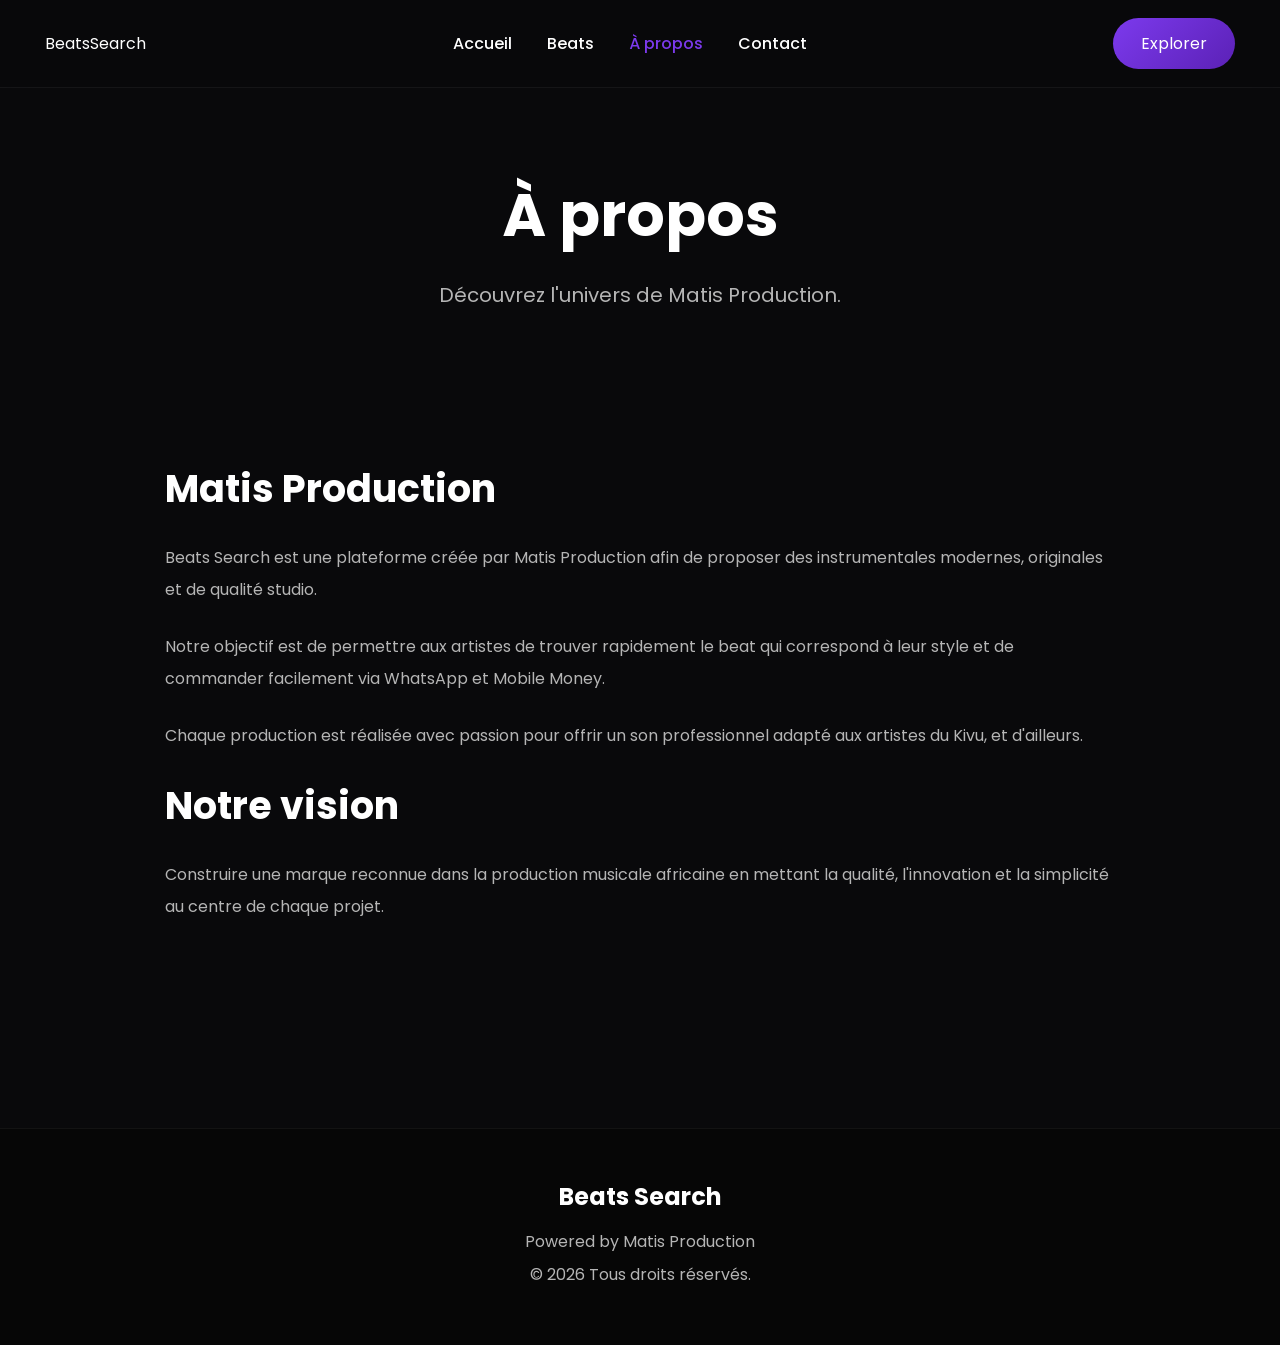
==== about.html @ 6337eb44 "Première version de Beats Search" ====
<!DOCTYPE html>
<html lang="fr">

<head>

    <meta charset="UTF-8">
    <meta name="viewport" content="width=device-width, initial-scale=1.0">

    <title>À propos | Beats Search</title>

    <link rel="stylesheet" href="assets/css/style.css">

    <link rel="preconnect" href="https://fonts.googleapis.com">

    <link rel="preconnect" href="https://fonts.gstatic.com" crossorigin>

    <link href="https://fonts.googleapis.com/css2?family=Poppins:wght@300;400;500;600;700;800&display=swap" rel="stylesheet">

</head>

<body>

<header>

<nav class="navbar">

<div class="logo">
Beats<span>Search</span>
</div>

<ul class="nav-links">

<li><a href="index.html">Accueil</a></li>

<li><a href="beats.html">Beats</a></li>

<li><a class="active" href="about.html">À propos</a></li>

<li><a href="contact.html">Contact</a></li>

</ul>

<a href="beats.html" class="btn">Explorer</a>

</nav>

</header>

<section class="page-header">

<h1>À propos</h1>

<p>Découvrez l'univers de Matis Production.</p>

</section>

<section class="about-section">

<div class="about-container">

<h2>Matis Production</h2>

<p>

Beats Search est une plateforme créée par Matis Production afin de proposer
des instrumentales modernes, originales et de qualité studio.

</p>

<p>

Notre objectif est de permettre aux artistes de trouver rapidement le beat
qui correspond à leur style et de commander facilement via WhatsApp et Mobile
Money.

</p>

<p>

Chaque production est réalisée avec passion pour offrir un son professionnel
adapté aux artistes du Kivu, et d'ailleurs.

</p>

<h2>Notre vision</h2>

<p>

Construire une marque reconnue dans la production musicale africaine en
mettant la qualité, l'innovation et la simplicité au centre de chaque projet.

</p>

</div>

</section>

<footer>

<h2>Beats Search</h2>

<p>Powered by Matis Production</p>

<p>© 2026 Tous droits réservés.</p>

</footer>

<script src="assets/js/script.js"></script>

</body>

</html>
---- assets/css/style.css ----
/*==================================
        BEATS SEARCH
     Matis Production
==================================*/

*{
    margin:0;
    padding:0;
    box-sizing:border-box;
}

html{
    scroll-behavior:smooth;
}

:root{

    --primary:#7C3AED;
    --secondary:#00E5FF;
    --dark:#09090B;
    --card:#18181B;
    --white:#ffffff;
    --gray:#b5b5b5;

}

body{

    font-family:'Poppins',sans-serif;
    background:var(--dark);
    color:var(--white);
    overflow-x:hidden;

}

/*=========================
        NAVBAR
=========================*/

header{

    position:fixed;
    width:100%;
    top:0;
    left:0;
    z-index:1000;

    backdrop-filter:blur(18px);

    background:rgba(9,9,11,.75);

    border-bottom:1px solid rgba(255,255,255,.05);

}

.navbar{

    max-width:1250px;

    margin:auto;

    padding:18px 30px;

    display:flex;

    justify-content:space-between;

    align-items:center;

}

/*=========================
          LOGO
=========================*/

/*=========================
          LOGO
=========================*/

.logo{

    display:flex;

    align-items:center;

}

.logo a{

    display:flex;

    align-items:center;

    gap:12px;

    text-decoration:none;

}

.logo img{

    width:55px;

    height:55px;

    object-fit:cover;

    border-radius:15px;

    border:2px solid rgba(255,255,255,.08);

    box-shadow:0 5px 15px rgba(0,0,0,.35);

    transition:.3s;

}

.logo img:hover{

    transform:scale(1.08);

    border-color:var(--primary);

}

.logo-main{

    color:#fff;

    font-size:30px;

    font-weight:800;

}

.logo-secondary{

    color:var(--primary);

    font-size:30px;

    font-weight:800;

}

.nav-links{

    display:flex;

    list-style:none;

    gap:35px;

}

.nav-links a{

    color:white;

    text-decoration:none;

    transition:.3s;

    font-weight:500;

}

.nav-links a:hover{

    color:var(--secondary);

}

.active{

    color:var(--primary)!important;

}

.btn{

    background:linear-gradient(135deg,#7C3AED,#5B21B6);

    color:white;

    text-decoration:none;

    padding:13px 28px;

    border-radius:50px;

    transition:.3s;

}

.btn:hover{

    transform:translateY(-4px);

    box-shadow:0 15px 35px rgba(124,58,237,.35);

}

/*=========================
          HERO
=========================*/

.hero{

    height:100vh;

    display:flex;

    justify-content:center;

    align-items:center;

    text-align:center;

    position:relative;

    background:

    linear-gradient(rgba(9,9,11,.82),rgba(9,9,11,.88)),

    url("../img/hero.jpg");

    background-size:cover;

    background-position:center;

}

.hero::after{

    content:"";

    position:absolute;

    inset:0;

    background:

    radial-gradient(circle at top right,

    rgba(124,58,237,.25),

    transparent 40%);

}

.hero-content{

    position:relative;

    z-index:2;

    max-width:900px;

    padding:20px;

}

.hero h1{

    font-size:72px;

    font-weight:800;

    line-height:1.1;

}

.hero p{

    margin:30px 0;

    font-size:22px;

    color:var(--gray);

    line-height:1.8;

}

.hero-btn{

    display:inline-block;

    padding:18px 45px;

    background:linear-gradient(135deg,#7C3AED,#5B21B6);

    color:white;

    text-decoration:none;

    border-radius:60px;

    transition:.35s;

    font-size:18px;

}

.hero-btn:hover{

    transform:translateY(-6px);

    box-shadow:0 15px 40px rgba(124,58,237,.4);

}

/*=========================
       PAGE HEADER
=========================*/

.page-header{

    padding-top:170px;

    padding-bottom:70px;

    text-align:center;

}

.page-header h1{

    font-size:60px;

    margin-bottom:20px;

}

.page-header p{

    color:var(--gray);

    font-size:20px;

}

/*=========================
      RESPONSIVE
=========================*/

@media(max-width:900px){

.nav-links{

display:none;

}

.hero h1{

font-size:45px;

}

.hero p{

font-size:18px;

}

.page-header h1{

font-size:40px;

}

}
/*==================================
        SECTION BEATS
==================================*/

.beats{

    max-width:1300px;

    margin:auto;

    padding:80px 30px;

}

.beat-container{

    display:grid;

    grid-template-columns:repeat(auto-fit,minmax(320px,1fr));

    gap:35px;

}

.beat-card{

    background:var(--card);

    border-radius:20px;

    overflow:hidden;

    transition:.35s;

    border:1px solid rgba(255,255,255,.05);

}

.beat-card:hover{

    transform:translateY(-10px);

    box-shadow:0 20px 40px rgba(124,58,237,.25);

}

.beat-card img{

    width:100%;

    height:280px;

    object-fit:cover;

    display:block;

}

.beat-info{

    padding:25px;

}

.beat-info h3{

    font-size:24px;

    margin-bottom:10px;

}

.beat-info p{

    color:var(--gray);

    margin-bottom:15px;

}

.beat-info span{

    display:block;

    color:var(--secondary);

    font-size:25px;

    font-weight:bold;

    margin-bottom:20px;

}

.beat-info audio{

    width:100%;

    margin-bottom:20px;

}

.buy-btn{

    display:block;

    width:100%;

    text-align:center;

    text-decoration:none;

    padding:15px;

    border-radius:12px;

    background:linear-gradient(135deg,#7C3AED,#5B21B6);

    color:white;

    font-weight:600;

    transition:.3s;

}

.buy-btn:hover{

    background:linear-gradient(135deg,#00E5FF,#06B6D4);

    color:black;

}

/*==================================
      PRESENTATION
==================================*/

.presentation{

    max-width:1000px;

    margin:auto;

    padding:90px 25px;

    text-align:center;

}

.presentation h2{

    font-size:42px;

    margin-bottom:25px;

}

.presentation p{

    color:var(--gray);

    line-height:2;

    font-size:18px;

}

/*==================================
         SERVICES
==================================*/

.services{

    max-width:1200px;

    margin:auto;

    padding:50px 20px 100px;

    display:grid;

    grid-template-columns:repeat(auto-fit,minmax(280px,1fr));

    gap:30px;

}

.service-card{

    background:var(--card);

    padding:35px;

    border-radius:18px;

    text-align:center;

    transition:.35s;

}

.service-card:hover{

    transform:translateY(-8px);

}

.service-card h3{

    margin-bottom:15px;

    font-size:24px;

}

.service-card p{

    color:var(--gray);

}

/*==================================
            ABOUT
==================================*/

.about-section{

    max-width:1000px;

    margin:auto;

    padding:80px 25px;

}

.about-container h2{

    font-size:38px;

    margin-bottom:25px;

}

.about-container p{

    margin-bottom:25px;

    line-height:2;

    color:var(--gray);

}

/*==================================
            CONTACT
==================================*/

.contact-section{

    max-width:1200px;

    margin:auto;

    padding:40px 20px;

    display:grid;

    grid-template-columns:repeat(auto-fit,minmax(280px,1fr));

    gap:30px;

}

.contact-card{

    background:var(--card);

    padding:35px;

    border-radius:18px;

    text-align:center;

}

.contact-card h2{

    margin-bottom:20px;

}

.contact-card a{

    color:var(--secondary);

    text-decoration:none;

}

.contact-form{

    max-width:800px;

    margin:70px auto;

    padding:20px;

}

.contact-form h2{

    text-align:center;

    margin-bottom:35px;

}

.contact-form form{

    display:flex;

    flex-direction:column;

    gap:20px;

}

.contact-form input,

.contact-form textarea{

    background:#111;

    border:1px solid rgba(255,255,255,.08);

    color:white;

    padding:16px;

    border-radius:12px;

    font-family:Poppins;

}

.contact-form textarea{

    resize:none;

    height:170px;

}

.contact-form button{

    border:none;

    padding:18px;

    border-radius:12px;

    background:linear-gradient(135deg,#7C3AED,#5B21B6);

    color:white;

    cursor:pointer;

    font-size:17px;

}

/*==================================
            FOOTER
==================================*/

footer{

    margin-top:100px;

    padding:50px 20px;

    text-align:center;

    background:#060606;

    border-top:1px solid rgba(255,255,255,.05);

}

footer h2{

    margin-bottom:15px;

}

footer p{

    color:var(--gray);

    margin:8px 0;

}
/*==========================
        HERO STATS
===========================*/

.hero-stats{

    width:100%;

    display:flex;

    justify-content:center;

    align-items:center;

    flex-direction:row;

    gap:18px;

    margin-top:50px;

}

.stat{

    width:150px;

    height:110px;

    display:flex;

    flex-direction:column;

    justify-content:center;

    align-items:center;

    background:rgba(255,255,255,.05);

    border:1px solid rgba(255,255,255,.08);

    border-radius:18px;

    transition:.3s;

}

.stat:hover{

    transform:translateY(-6px);

    border-color:var(--primary);

}

.stat h2{

    color:var(--secondary);

    font-size:34px;

    margin-bottom:8px;

}

.stat p{

    color:var(--gray);

    font-size:15px;

}
/*=========================
    ANIMATION SECTIONS
=========================*/

.hidden{

opacity:0;

transform:translateY(60px);

transition:all .8s ease;

}

.show{

opacity:1;

transform:translateY(0);

}

/*=========================
   BOUTON RETOUR EN HAUT
=========================*/

#topButton{

position:fixed;

bottom:25px;

right:25px;

width:55px;

height:55px;

border:none;

border-radius:50%;

background:linear-gradient(135deg,#7C3AED,#5B21B6);

color:white;

font-size:22px;

cursor:pointer;

opacity:0;

pointer-events:none;

transition:.35s;

box-shadow:0 10px 25px rgba(124,58,237,.35);

z-index:9999;

}

#topButton:hover{

transform:translateY(-5px);

}

.showTop{

opacity:1 !important;

pointer-events:auto !important;

}
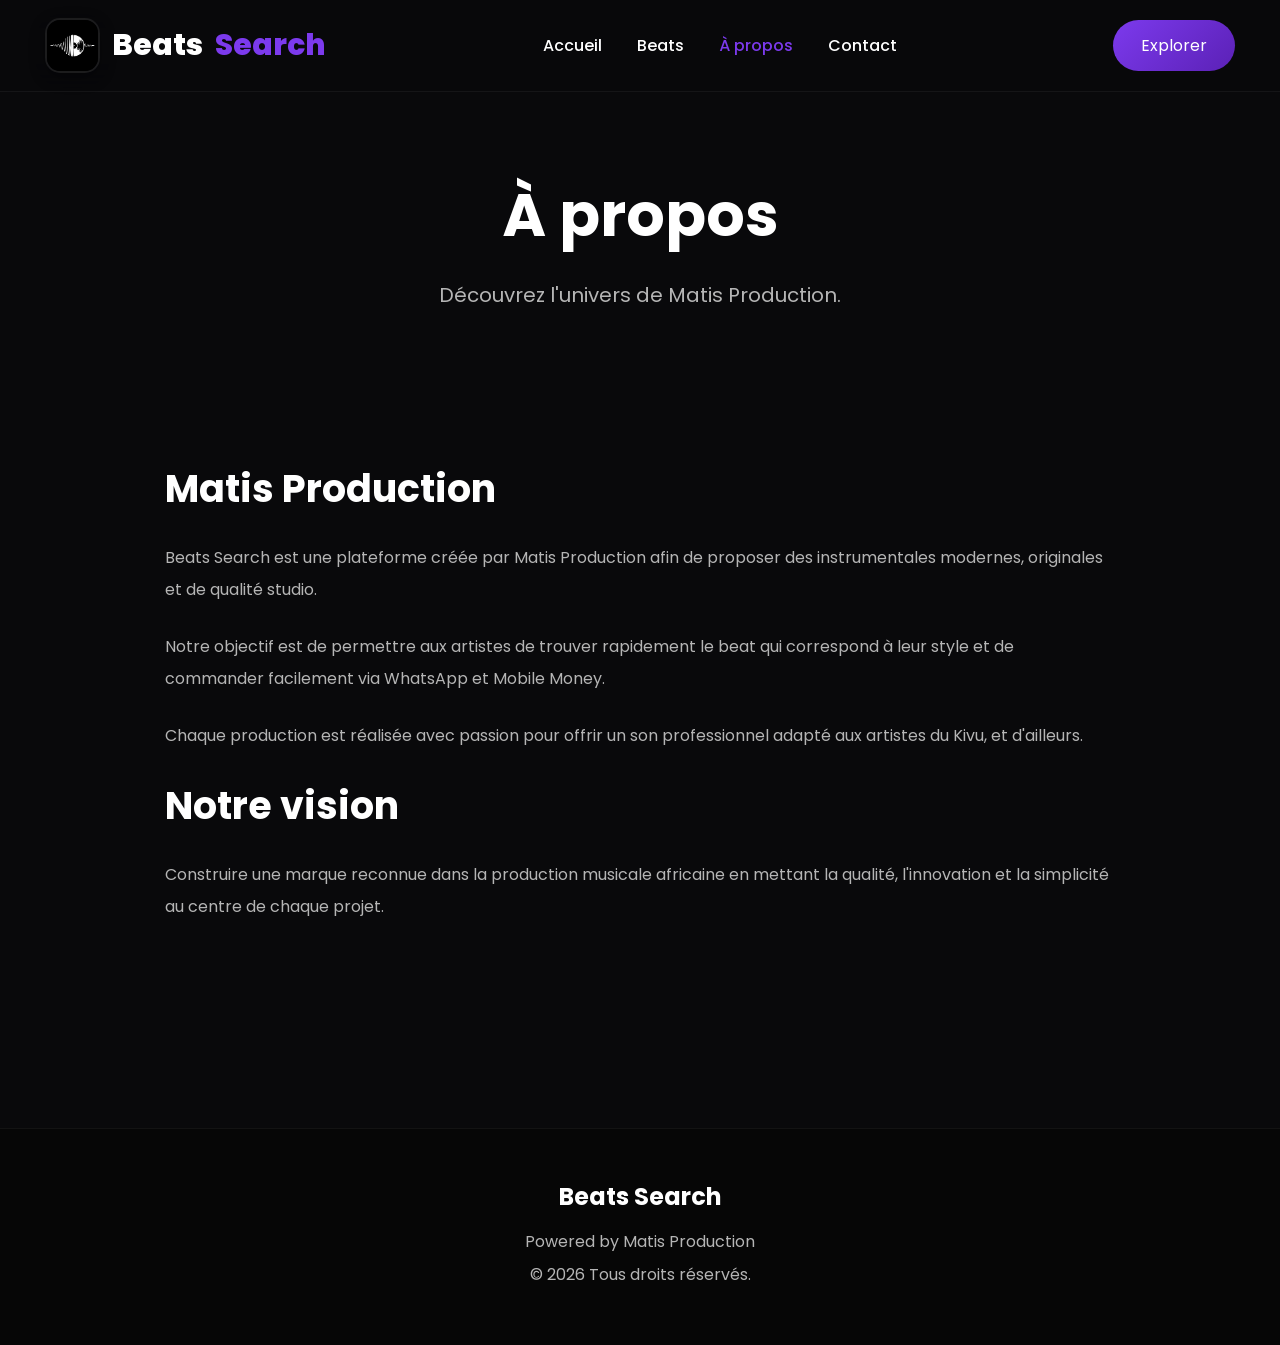
==== commit 81567d61: "Finalisation Firebase et espace producteur" ====
--- a/about.html
+++ b/about.html
@@ -7,6 +7,8 @@
     <meta name="viewport" content="width=device-width, initial-scale=1.0">
 
     <title>À propos | Beats Search</title>
+    <meta name="description" content="Découvre Matis Production, le studio derrière Beats Search : instrumentales modernes, originales et de qualité studio pour les artistes.">
+    <link rel="icon" type="image/png" href="assets/img/logo.png">
 
     <link rel="stylesheet" href="assets/css/style.css">
 
@@ -25,10 +27,22 @@
 <nav class="navbar">
 
 <div class="logo">
-Beats<span>Search</span>
+
+    <a href="index.html">
+
+        <img src="assets/img/logo.png" alt="Beats Search Logo">
+
+        <span class="logo-main">Beats</span>
+
+        <span class="logo-secondary">Search</span>
+
+    </a>
+
 </div>
 
-<ul class="nav-links">
+<button type="button" class="menu-toggle" aria-label="Ouvrir le menu" aria-expanded="false" aria-controls="mainNavLinks">☰</button>
+
+<ul class="nav-links" id="mainNavLinks">
 
 <li><a href="index.html">Accueil</a></li>
 
@@ -109,4 +123,4 @@
 
 </body>
 
-</html>+</html>
--- a/assets/css/style.css
+++ b/assets/css/style.css
@@ -207,7 +207,11 @@
 
 .hero{
 
-    height:100vh;
+    position:relative;
+
+    overflow:hidden;
+
+    min-height:100vh;
 
     display:flex;
 
@@ -217,17 +221,17 @@
 
     text-align:center;
 
-    position:relative;
+    padding:120px 20px;
 
     background:
-
-    linear-gradient(rgba(9,9,11,.82),rgba(9,9,11,.88)),
-
+    linear-gradient(rgba(9,9,11,.82),rgba(9,9,11,.92)),
     url("../img/hero.jpg");
 
     background-size:cover;
 
     background-position:center;
+
+    background-repeat:no-repeat;
 
 }
 
@@ -846,27 +850,6 @@
     font-size:15px;
 
 }
-/*=========================
-    ANIMATION SECTIONS
-=========================*/
-
-.hidden{
-
-opacity:0;
-
-transform:translateY(60px);
-
-transition:all .8s ease;
-
-}
-
-.show{
-
-opacity:1;
-
-transform:translateY(0);
-
-}
 
 /*=========================
    BOUTON RETOUR EN HAUT
@@ -920,4 +903,2536 @@
 
 pointer-events:auto !important;
 
-}+}
+/* ==========================================
+   RESPONSIVE MOBILE - INDEX UNIQUEMENT
+========================================== */
+
+@media screen and (max-width:768px){
+
+/* HERO */
+
+.hero{
+
+    min-height:100vh;
+
+    padding:120px 20px 80px;
+
+    background:
+    linear-gradient(rgba(9,9,11,.80),rgba(9,9,11,.92)),
+    url("../img/hero-mobile.jpg");
+
+    background-size:cover;
+    background-position:center;
+    background-repeat:no-repeat;
+
+}
+
+.hero-content{
+
+    width:100%;
+    max-width:100%;
+
+}
+
+.hero h1{
+
+    font-size:42px;
+    line-height:1.2;
+
+}
+
+.hero p{
+
+    font-size:17px;
+    margin:25px 0;
+
+}
+
+.hero-btn{
+
+    width:100%;
+    max-width:320px;
+    margin:auto;
+    display:block;
+
+}
+
+/* HERO STATS */
+
+.hero-stats{
+
+    position:relative;
+
+    width:220px;
+
+    height:120px;
+
+    margin:40px auto;
+
+    overflow:hidden;
+
+}
+.hero-stats .stat{
+
+    position:absolute;
+
+    top:0;
+    left:0;
+
+    width:100%;
+    height:100%;
+
+    display:none;
+
+    flex-direction:column;
+    justify-content:center;
+    align-items:center;
+
+    text-align:center;
+
+}
+
+.hero-stats .stat.active{
+
+    display:flex;
+
+}
+
+.hero-stats h2{
+
+    font-size:30px;
+
+}
+
+.hero-stats p{
+
+    font-size:15px;
+
+}
+
+
+/* SECTIONS */
+
+.presentation,
+.about-section{
+
+    padding:70px 20px;
+
+}
+
+.presentation h2,
+.about-section h2{
+
+    font-size:36px;
+
+}
+
+.presentation p,
+.about-section p{
+
+    font-size:17px;
+    line-height:1.8;
+
+}
+
+/* BEATS */
+
+.beats{
+
+    padding:70px 15px;
+
+}
+
+.beat-container{
+
+    display:grid;
+
+    grid-template-columns:1fr;
+
+    gap:25px;
+
+}
+
+.beat-card{
+
+    width:100%;
+
+    border-radius:18px;
+
+}
+
+.beat-card img{
+
+    width:100%;
+
+    height:220px;
+
+    object-fit:cover;
+
+}
+
+.beat-info{
+
+    padding:20px;
+
+}
+
+.buy-btn{
+
+    width:100%;
+
+}
+
+/* SERVICES */
+
+.services{
+
+    grid-template-columns:1fr;
+
+}
+
+.service-card{
+
+    width:100%;
+
+}
+
+/* CONTACT */
+
+.contact-section{
+
+    grid-template-columns:1fr;
+
+}
+
+.contact-form{
+
+    padding:20px;
+
+}
+
+/* FOOTER */
+
+footer{
+
+    padding:40px 20px;
+
+}
+
+}
+.beat-card{
+
+    opacity:1 !important;
+
+    visibility:visible !important;
+
+}
+
+/* Le fix anti-bug ci-dessus empêche les cartes de rester invisibles
+   à cause d'une animation ratée, sans bloquer l'effet de survol
+   (transform) sur desktop comme le faisait l'ancienne règle. */
+/* ==========================================
+   PRODUCTION SUR MESURE
+========================================== */
+
+.custom-production {
+
+    grid-column: 1 / -1;
+
+    width: 100%;
+
+    margin-top: 15px;
+
+    padding: 55px 30px;
+
+    border-radius: 24px;
+
+    text-align: center;
+
+    background:
+        radial-gradient(
+            circle at top right,
+            rgba(124,58,237,.20),
+            transparent 45%
+        ),
+        var(--card);
+
+    border: 1px solid rgba(255,255,255,.08);
+
+    box-shadow: 0 15px 40px rgba(0,0,0,.25);
+
+    animation: customFloat 4s ease-in-out infinite;
+
+}
+
+.custom-production-content {
+
+    width: 100%;
+
+    max-width: 700px;
+
+    margin: auto;
+
+}
+
+.custom-badge {
+
+    display: inline-block;
+
+    margin-bottom: 18px;
+
+    padding: 7px 14px;
+
+    border-radius: 30px;
+
+    background: rgba(124,58,237,.15);
+
+    color: var(--secondary);
+
+    font-size: 13px;
+
+    font-weight: 600;
+
+    letter-spacing: .5px;
+
+}
+
+.custom-production h2 {
+
+    font-size: 34px;
+
+    line-height: 1.3;
+
+    margin-bottom: 15px;
+
+}
+
+.custom-production p {
+
+    max-width: 600px;
+
+    margin: 0 auto 25px;
+
+    color: var(--gray);
+
+    line-height: 1.8;
+
+    font-size: 16px;
+
+}
+
+.custom-production-btn {
+
+    display: inline-block;
+
+    padding: 14px 28px;
+
+    border-radius: 50px;
+
+    background: linear-gradient(
+        135deg,
+        #7C3AED,
+        #5B21B6
+    );
+
+    color: white;
+
+    text-decoration: none;
+
+    font-weight: 600;
+
+    transition: .3s;
+
+}
+
+.custom-production-btn:hover {
+
+    transform: translateY(-4px);
+
+    box-shadow:
+        0 12px 30px rgba(124,58,237,.35);
+
+}
+
+@keyframes customFloat {
+
+    0%,
+    100% {
+
+        transform: translateY(0);
+
+    }
+
+    50% {
+
+        transform: translateY(-6px);
+
+    }
+
+}
+/* ==========================================
+   PAGE PRODUCTION SUR MESURE
+========================================== */
+
+.production-page {
+
+    min-height:100vh;
+
+    padding:150px 20px 100px;
+
+    display:flex;
+
+    justify-content:center;
+
+    align-items:center;
+
+}
+
+.production-container {
+
+    width:100%;
+
+    max-width:800px;
+
+    margin:auto;
+
+    padding:45px;
+
+    background:var(--card);
+
+    border:1px solid rgba(255,255,255,.08);
+
+    border-radius:24px;
+
+    box-shadow:
+        0 20px 60px rgba(0,0,0,.3);
+
+}
+
+.production-container > h1 {
+
+    font-size:48px;
+
+    line-height:1.2;
+
+    margin:20px 0;
+
+}
+
+.production-intro {
+
+    color:var(--gray);
+
+    line-height:1.8;
+
+    margin-bottom:40px;
+
+}
+
+.form-group {
+
+    margin-bottom:22px;
+
+}
+
+.form-group label {
+
+    display:block;
+
+    margin-bottom:8px;
+
+    font-weight:600;
+
+}
+
+.form-group input,
+.form-group textarea {
+
+    width:100%;
+
+    padding:16px;
+
+    border-radius:12px;
+
+    border:1px solid rgba(255,255,255,.1);
+
+    background:#111;
+
+    color:white;
+
+    font-family:'Poppins',sans-serif;
+
+    font-size:15px;
+
+    outline:none;
+
+}
+
+.form-group input:focus,
+.form-group textarea:focus {
+
+    border-color:var(--primary);
+
+}
+
+.form-group textarea {
+
+    min-height:180px;
+
+    resize:vertical;
+
+}
+
+.production-submit {
+
+    width:100%;
+
+    padding:17px;
+
+    border:none;
+
+    border-radius:14px;
+
+    background:
+        linear-gradient(
+            135deg,
+            #7C3AED,
+            #5B21B6
+        );
+
+    color:white;
+
+    font-family:'Poppins',sans-serif;
+
+    font-size:16px;
+
+    font-weight:600;
+
+    cursor:pointer;
+
+    transition:.3s;
+
+}
+
+.production-submit:hover {
+
+    transform:translateY(-3px);
+
+    box-shadow:
+        0 15px 35px rgba(124,58,237,.35);
+
+}
+
+
+/* ==========================================
+   PRODUCTION MOBILE
+========================================== */
+
+@media screen and (max-width:768px) {
+
+    .production-page {
+
+        padding:
+            120px 15px
+            60px;
+
+    }
+
+    .production-container {
+
+        padding:28px 20px;
+
+        border-radius:20px;
+
+    }
+
+    .production-container > h1 {
+
+        font-size:34px;
+
+    }
+
+    .production-intro {
+
+        font-size:15px;
+
+        line-height:1.7;
+
+    }
+
+    .form-group input,
+    .form-group textarea {
+
+        font-size:16px;
+
+    }
+
+}
+/* =========================================================
+   RESPONSIVE GLOBAL - BEATS SEARCH
+   Mobile / Tablette / PC
+   À AJOUTER À LA FIN DU CSS
+========================================================= */
+
+/* ---------- BASE ANTI-DÉBORDEMENT ---------- */
+
+html,
+body {
+    width: 100%;
+    max-width: 100%;
+    overflow-x: hidden;
+}
+
+*,
+*::before,
+*::after {
+    box-sizing: border-box;
+}
+
+img,
+video {
+    max-width: 100%;
+    height: auto;
+}
+
+
+/* ---------- NAVBAR ---------- */
+
+.navbar {
+    width: 100%;
+    max-width: 1250px;
+    margin: auto;
+}
+
+.nav-links {
+    flex-wrap: wrap;
+}
+
+
+/* ---------- PAGE HEADER ---------- */
+
+.page-header {
+    width: 100%;
+    max-width: 100%;
+    padding-left: 20px;
+    padding-right: 20px;
+    text-align: center;
+}
+
+.page-header h1,
+.page-header p {
+    max-width: 100%;
+    overflow-wrap: break-word;
+}
+
+
+/* =========================================================
+   BEATS - STRUCTURE RESPONSIVE
+========================================================= */
+
+.beats {
+    width: 100%;
+    max-width: 1400px;
+    margin: 0 auto;
+    padding: 80px 25px;
+}
+
+.beat-container {
+    width: 100%;
+    max-width: 100%;
+    display: grid;
+
+    /* PC */
+    grid-template-columns: repeat(3, minmax(0, 1fr));
+
+    gap: 30px;
+    align-items: stretch;
+}
+
+.beat-card {
+    width: 100%;
+    min-width: 0;
+    max-width: 100%;
+    overflow: hidden;
+
+    display: flex;
+    flex-direction: column;
+}
+
+.beat-card img {
+    display: block;
+
+    width: 100%;
+    max-width: 100%;
+
+    height: 280px;
+
+    object-fit: cover;
+}
+
+.beat-info {
+    width: 100%;
+    min-width: 0;
+    display: flex;
+    flex-direction: column;
+}
+
+.beat-info h3,
+.beat-info p,
+.beat-info span {
+    max-width: 100%;
+    overflow-wrap: anywhere;
+}
+
+.beat-info audio {
+    display: block;
+
+    width: 100%;
+    max-width: 100%;
+
+    min-width: 0;
+}
+
+.buy-btn {
+    width: 100%;
+    max-width: 100%;
+
+    min-height: 50px;
+
+    display: flex;
+    align-items: center;
+    justify-content: center;
+
+    white-space: normal;
+}
+
+
+/* =========================================================
+   PRODUCTION SUR MESURE
+========================================================= */
+
+.custom-production {
+    grid-column: 1 / -1;
+
+    width: 100%;
+    max-width: 100%;
+    min-width: 0;
+
+    overflow: hidden;
+}
+
+.custom-production-content {
+    width: 100%;
+    max-width: 700px;
+    margin: auto;
+}
+
+.custom-production h2,
+.custom-production p {
+    max-width: 100%;
+    overflow-wrap: break-word;
+}
+
+
+/* =========================================================
+   TABLETTE
+   769px → 1100px
+========================================================= */
+
+@media screen and (max-width: 1100px) {
+
+    .navbar {
+        padding-left: 20px;
+        padding-right: 20px;
+    }
+
+    .nav-links {
+        gap: 20px;
+    }
+
+    .beats {
+        padding-left: 20px;
+        padding-right: 20px;
+    }
+
+    .beat-container {
+        grid-template-columns: repeat(2, minmax(0, 1fr));
+        gap: 25px;
+    }
+
+    .beat-card img {
+        height: 250px;
+    }
+
+}
+
+
+/* =========================================================
+   PETITE TABLETTE / GRAND MOBILE
+   769px → 900px
+========================================================= */
+
+@media screen and (max-width: 900px) {
+
+    .navbar {
+        flex-wrap: wrap;
+        gap: 15px;
+    }
+
+    .nav-links {
+        gap: 15px;
+    }
+
+}
+
+
+/* =========================================================
+   MOBILE
+   0 → 768px
+========================================================= */
+
+@media screen and (max-width: 768px) {
+
+    /* ---------- GLOBAL ---------- */
+
+    body {
+        width: 100%;
+        min-width: 0;
+    }
+
+
+    /* ---------- NAVBAR ---------- */
+
+    header {
+        width: 100%;
+    }
+
+    .navbar {
+        width: 100%;
+
+        padding:
+            12px
+            15px;
+
+        display: flex;
+        flex-direction: column;
+        align-items: center;
+
+        gap: 12px;
+    }
+
+    .logo {
+        max-width: 100%;
+    }
+
+    .logo a {
+        max-width: 100%;
+    }
+
+    .logo-main,
+    .logo-secondary {
+        font-size: 24px;
+    }
+
+    .logo img {
+        width: 45px;
+        height: 45px;
+    }
+
+    .nav-links {
+        width: 100%;
+
+        display: flex;
+        justify-content: center;
+        align-items: center;
+
+        gap: 14px;
+
+        flex-wrap: wrap;
+
+        list-style: none;
+    }
+
+    .nav-links a {
+        font-size: 13px;
+    }
+
+    .navbar > .btn {
+        display: none;
+    }
+
+
+    /* ---------- PAGE HEADER ---------- */
+
+    .page-header {
+        width: 100%;
+
+        padding:
+            130px
+            15px
+            50px;
+    }
+
+    .page-header h1 {
+        font-size: clamp(32px, 9vw, 46px);
+        line-height: 1.15;
+    }
+
+    .page-header p {
+        font-size: 15px;
+        line-height: 1.7;
+    }
+
+
+    /* ---------- BEATS ---------- */
+
+    .beats {
+        width: 100%;
+
+        padding:
+            50px
+            12px
+            70px;
+    }
+
+    .beat-container {
+
+        width: 100%;
+
+        display: grid;
+
+        grid-template-columns: minmax(0, 1fr);
+
+        gap: 22px;
+    }
+
+    .beat-card {
+
+        width: 100%;
+        min-width: 0;
+        max-width: 100%;
+
+        border-radius: 18px;
+    }
+
+    .beat-card img {
+
+        width: 100%;
+        max-width: 100%;
+
+        height: auto;
+
+        aspect-ratio: 16 / 10;
+
+        object-fit: cover;
+    }
+
+    .beat-info {
+
+        width: 100%;
+        min-width: 0;
+
+        padding: 18px;
+    }
+
+    .beat-info h3 {
+
+        font-size: 21px;
+
+        line-height: 1.3;
+
+        margin-bottom: 8px;
+    }
+
+    .beat-info p {
+
+        font-size: 14px;
+
+        line-height: 1.6;
+
+        margin-bottom: 12px;
+    }
+
+    .beat-info span {
+
+        font-size: 22px;
+
+        margin-bottom: 16px;
+    }
+
+    .beat-info audio {
+
+        width: 100%;
+
+        max-width: 100%;
+
+        margin-bottom: 16px;
+    }
+
+    .buy-btn {
+
+        width: 100%;
+
+        padding:
+            14px
+            12px;
+
+        min-height: 50px;
+    }
+
+
+    /* ---------- PRODUCTION ---------- */
+
+    .custom-production {
+
+        grid-column: 1;
+
+        width: 100%;
+
+        margin-top: 5px;
+
+        padding:
+            35px
+            18px;
+
+        border-radius: 20px;
+    }
+
+    .custom-production-content {
+
+        width: 100%;
+        max-width: 100%;
+    }
+
+    .custom-production h2 {
+
+        font-size: 26px;
+
+        line-height: 1.3;
+    }
+
+    .custom-production p {
+
+        font-size: 15px;
+
+        line-height: 1.7;
+    }
+
+    .custom-production-btn {
+
+        width: 100%;
+
+        max-width: 320px;
+
+        padding:
+            14px
+            18px;
+    }
+
+
+    /* ---------- PRESENTATION ---------- */
+
+    .presentation {
+
+        width: 100%;
+
+        padding:
+            60px
+            18px;
+    }
+
+    .presentation h2 {
+
+        font-size: 30px;
+
+        line-height: 1.3;
+    }
+
+    .presentation p {
+
+        font-size: 15px;
+
+        line-height: 1.8;
+    }
+
+
+    /* ---------- SERVICES ---------- */
+
+    .services {
+
+        width: 100%;
+
+        padding:
+            40px
+            15px
+            70px;
+
+        grid-template-columns:
+            minmax(0, 1fr);
+    }
+
+    .service-card {
+
+        width: 100%;
+
+        min-width: 0;
+    }
+
+
+    /* ---------- ABOUT ---------- */
+
+    .about-section {
+
+        width: 100%;
+
+        padding:
+            60px
+            18px;
+    }
+
+    .about-container h2 {
+
+        font-size: 30px;
+    }
+
+
+    /* ---------- CONTACT ---------- */
+
+    .contact-section {
+
+        width: 100%;
+
+        padding:
+            40px
+            15px;
+
+        grid-template-columns:
+            minmax(0, 1fr);
+    }
+
+    .contact-card {
+
+        width: 100%;
+        min-width: 0;
+    }
+
+    .contact-form {
+
+        width: 100%;
+
+        padding:
+            20px
+            15px;
+    }
+
+    .contact-form input,
+    .contact-form textarea {
+
+        width: 100%;
+        max-width: 100%;
+    }
+
+
+    /* ---------- FOOTER ---------- */
+
+    footer {
+
+        width: 100%;
+
+        padding:
+            40px
+            15px;
+    }
+
+}
+
+
+/* =========================================================
+   TRÈS PETITS ÉCRANS
+   320px → 480px
+========================================================= */
+
+@media screen and (max-width: 480px) {
+
+    .navbar {
+        padding-left: 10px;
+        padding-right: 10px;
+    }
+
+    .nav-links {
+        gap: 10px;
+    }
+
+    .nav-links a {
+        font-size: 12px;
+    }
+
+    .page-header {
+        padding-left: 12px;
+        padding-right: 12px;
+    }
+
+    .beats {
+        padding-left: 10px;
+        padding-right: 10px;
+    }
+
+    .beat-container {
+        gap: 18px;
+    }
+
+    .beat-info {
+        padding: 16px;
+    }
+
+    .beat-info h3 {
+        font-size: 19px;
+    }
+
+    .beat-info p {
+        font-size: 13px;
+    }
+
+    .beat-info span {
+        font-size: 21px;
+    }
+
+    .custom-production {
+        padding:
+            30px
+            15px;
+    }
+
+    .custom-production h2 {
+        font-size: 24px;
+    }
+
+}
+
+
+/* =========================================================
+   ÉCRANS EXTRÊMEMENT PETITS
+   ~320px
+========================================================= */
+
+@media screen and (max-width: 340px) {
+
+    .logo-main,
+    .logo-secondary {
+        font-size: 21px;
+    }
+
+    .nav-links {
+        gap: 8px;
+    }
+
+    .nav-links a {
+        font-size: 11px;
+    }
+
+    .beats {
+        padding-left: 8px;
+        padding-right: 8px;
+    }
+
+    .beat-info {
+        padding: 14px;
+    }
+
+    .custom-production {
+        padding-left: 12px;
+        padding-right: 12px;
+    }
+
+}
+
+
+/* =========================================================
+   SÉCURITÉ CONTRE LES ÉLÉMENTS TROP LARGES
+========================================================= */
+
+.beats *,
+.page-header *,
+.custom-production *,
+.services *,
+.contact-section *,
+.about-section * {
+    max-width: 100%;
+}
+
+audio {
+    max-width: 100%;
+}
+
+input,
+textarea,
+button,
+select {
+    max-width: 100%;
+}
+
+/* =========================================================
+   ACCESSIBILITÉ — texte réservé aux lecteurs d'écran
+========================================================= */
+
+.sr-only {
+    position: absolute;
+    width: 1px;
+    height: 1px;
+    padding: 0;
+    margin: -1px;
+    overflow: hidden;
+    clip: rect(0, 0, 0, 0);
+    white-space: nowrap;
+    border: 0;
+}
+
+:focus-visible {
+    outline: 2px solid var(--secondary);
+    outline-offset: 3px;
+}
+
+
+/* =========================================================
+   MENU HAMBURGER (mobile)
+========================================================= */
+
+.menu-toggle {
+    display: none;
+    background: rgba(255,255,255,.06);
+    border: 1px solid rgba(255,255,255,.1);
+    color: white;
+    font-size: 22px;
+    line-height: 1;
+    width: 44px;
+    height: 44px;
+    border-radius: 12px;
+    cursor: pointer;
+    align-items: center;
+    justify-content: center;
+}
+
+.menu-toggle:hover {
+    border-color: var(--primary);
+}
+
+@media screen and (max-width: 900px) {
+
+    .navbar {
+        flex-wrap: wrap;
+    }
+
+    .menu-toggle {
+        display: flex;
+        order: 2;
+    }
+
+    .navbar > .btn {
+        order: 3;
+        display: none;
+    }
+
+    .nav-links {
+        order: 4;
+        width: 100%;
+        max-height: 0;
+        overflow: hidden;
+        flex-direction: column;
+        align-items: center;
+        gap: 14px;
+        margin: 0;
+        transition: max-height .3s ease, padding .3s ease;
+        padding: 0;
+    }
+
+    .navbar.nav-open .nav-links {
+        max-height: 400px;
+        padding: 16px 0 6px;
+    }
+
+    .navbar.nav-open > .btn {
+        display: inline-block;
+        order: 5;
+        width: 100%;
+        max-width: 280px;
+        text-align: center;
+        margin-bottom: 10px;
+    }
+
+    .nav-links a {
+        font-size: 16px;
+        padding: 6px 0;
+    }
+}
+
+
+/* =========================================================
+   BADGES SUR LES CARTES BEATS
+========================================================= */
+
+.beat-card-media {
+    position: relative;
+    overflow: hidden;
+}
+
+.beat-badges {
+    display: flex;
+    flex-wrap: wrap;
+    gap: 8px;
+    margin-bottom: 12px;
+}
+
+.badge {
+    display: inline-block;
+    padding: 5px 12px;
+    border-radius: 30px;
+    font-size: 12px;
+    font-weight: 600;
+    letter-spacing: .3px;
+}
+
+.badge-genre {
+    background: rgba(124,58,237,.18);
+    color: #c9a9ff;
+    border: 1px solid rgba(124,58,237,.35);
+}
+
+.badge-price {
+    background: rgba(0,229,255,.12);
+    color: var(--secondary);
+    border: 1px solid rgba(0,229,255,.3);
+}
+
+/* Un beat en cours de lecture est mis en valeur */
+.beat-card.is-playing {
+    border-color: var(--secondary);
+    box-shadow: 0 0 0 1px rgba(0,229,255,.4), 0 20px 40px rgba(0,229,255,.15);
+}
+
+
+/* =========================================================
+   LECTEUR AUDIO PERSONNALISÉ
+   (progressive enhancement : si le JS ne se charge pas,
+   le <audio controls> natif reste visible et fonctionnel)
+========================================================= */
+
+audio.audio-native-hidden {
+    position: absolute;
+    width: 1px;
+    height: 1px;
+    padding: 0;
+    margin: -1px;
+    overflow: hidden;
+    clip: rect(0, 0, 0, 0);
+    white-space: nowrap;
+    border: 0;
+}
+
+.custom-player {
+    display: flex;
+    align-items: center;
+    gap: 12px;
+    margin-bottom: 18px;
+    padding: 10px 12px;
+    background: rgba(255,255,255,.04);
+    border: 1px solid rgba(255,255,255,.08);
+    border-radius: 14px;
+}
+
+.player-btn {
+    flex: none;
+    width: 42px;
+    height: 42px;
+    border-radius: 50%;
+    border: none;
+    background: linear-gradient(135deg,#7C3AED,#5B21B6);
+    color: white;
+    font-size: 15px;
+    cursor: pointer;
+    display: flex;
+    align-items: center;
+    justify-content: center;
+    transition: transform .2s;
+}
+
+.player-btn:hover {
+    transform: scale(1.07);
+}
+
+.player-track {
+    flex: 1;
+    min-width: 0;
+}
+
+.player-progress {
+    -webkit-appearance: none;
+    appearance: none;
+    width: 100%;
+    height: 5px;
+    border-radius: 3px;
+    background: rgba(255,255,255,.15);
+    cursor: pointer;
+    outline: none;
+}
+
+.player-progress::-webkit-slider-thumb {
+    -webkit-appearance: none;
+    appearance: none;
+    width: 14px;
+    height: 14px;
+    border-radius: 50%;
+    background: var(--secondary);
+    cursor: pointer;
+    margin-top: -4.5px;
+}
+
+.player-progress::-moz-range-thumb {
+    width: 14px;
+    height: 14px;
+    border: none;
+    border-radius: 50%;
+    background: var(--secondary);
+    cursor: pointer;
+}
+
+.player-progress::-webkit-slider-runnable-track {
+    height: 5px;
+    border-radius: 3px;
+    background: rgba(255,255,255,.15);
+}
+
+.player-time {
+    display: flex;
+    justify-content: space-between;
+    font-size: 11px;
+    color: var(--gray);
+    margin-top: 5px;
+}
+
+/* Bouton play flottant centré sur l'image de la carte */
+.card-play-overlay {
+    position: absolute;
+    top: 50%;
+    left: 50%;
+    transform: translate(-50%, -50%);
+    width: 56px;
+    height: 56px;
+    border-radius: 50%;
+    border: none;
+    background: rgba(9,9,11,.55);
+    backdrop-filter: blur(6px);
+    color: white;
+    font-size: 18px;
+    cursor: pointer;
+    display: flex;
+    align-items: center;
+    justify-content: center;
+    opacity: 0;
+    transition: opacity .25s, transform .25s;
+}
+
+.beat-card:hover .card-play-overlay,
+.beat-card:focus-within .card-play-overlay,
+.beat-card.is-playing .card-play-overlay {
+    opacity: 1;
+}
+
+.card-play-overlay:hover {
+    transform: translate(-50%, -50%) scale(1.08);
+}
+
+/* Sur tactile (pas de hover), on garde le bouton toujours visible mais discret */
+@media (hover: none) {
+    .card-play-overlay {
+        opacity: .85;
+    }
+}
+
+
+/* =========================================================
+   RECHERCHE & FILTRES (page Beats)
+========================================================= */
+
+.beats-toolbar {
+    max-width: 1300px;
+    margin: 0 auto;
+    padding: 0 30px;
+}
+
+.toolbar-container {
+    background:
+        radial-gradient(circle at top left, rgba(124,58,237,.10), transparent 55%),
+        var(--card);
+    border: 1px solid rgba(255,255,255,.06);
+    border-radius: 20px;
+    padding: 26px 28px;
+    display: flex;
+    flex-wrap: wrap;
+    align-items: center;
+    gap: 18px;
+}
+
+.toolbar-heading {
+    flex: 1 1 100%;
+}
+
+.toolbar-heading h2 {
+    font-size: 22px;
+    font-weight: 700;
+    margin-bottom: 4px;
+}
+
+.toolbar-heading p {
+    color: var(--gray);
+    font-size: 14px;
+}
+
+.search-box {
+    flex: 1 1 280px;
+    position: relative;
+    display: flex;
+    align-items: center;
+}
+
+.search-icon {
+    position: absolute;
+    left: 16px;
+    color: var(--gray);
+    pointer-events: none;
+    transition: color .25s;
+}
+
+.search-box:focus-within .search-icon {
+    color: var(--secondary);
+}
+
+.search-box input[type="search"] {
+    width: 100%;
+    padding: 15px 42px 15px 44px;
+    border-radius: 14px;
+    border: 1px solid rgba(255,255,255,.1);
+    background: #111;
+    color: white;
+    font-family: 'Poppins', sans-serif;
+    font-size: 15px;
+    outline: none;
+    transition: border-color .25s, box-shadow .25s, background .25s;
+}
+
+.search-box input[type="search"]::placeholder {
+    color: rgba(181,181,181,.65);
+}
+
+.search-box input[type="search"]:focus {
+    border-color: var(--primary);
+    background: #131319;
+    box-shadow:
+        0 0 0 3px rgba(124,58,237,.15),
+        0 0 24px rgba(0,229,255,.08);
+}
+
+.search-box input[type="search"]::-webkit-search-cancel-button {
+    display: none;
+}
+
+.search-reset {
+    position: absolute;
+    right: 12px;
+    background: rgba(255,255,255,.06);
+    border: none;
+    color: var(--gray);
+    font-size: 13px;
+    width: 24px;
+    height: 24px;
+    border-radius: 50%;
+    cursor: pointer;
+    display: flex;
+    align-items: center;
+    justify-content: center;
+    line-height: 1;
+}
+
+.search-reset:hover {
+    color: white;
+    background: rgba(255,255,255,.14);
+}
+
+.filters-row {
+    display: flex;
+    flex-wrap: wrap;
+    gap: 14px;
+    flex: 2 1 400px;
+}
+
+.filter-field {
+    display: flex;
+    flex-direction: column;
+    gap: 5px;
+    flex: 1 1 140px;
+    min-width: 0;
+}
+
+.filter-field label {
+    font-size: 12px;
+    color: var(--gray);
+}
+
+.filter-field select {
+    width: 100%;
+    padding: 12px 14px;
+    border-radius: 12px;
+    border: 1px solid rgba(255,255,255,.1);
+    background: #111;
+    color: white;
+    font-family: 'Poppins', sans-serif;
+    font-size: 14px;
+    outline: none;
+    cursor: pointer;
+}
+
+.filter-field select:focus {
+    border-color: var(--primary);
+    box-shadow: 0 0 0 3px rgba(124,58,237,.15);
+}
+
+.results-count {
+    width: 100%;
+    color: var(--gray);
+    font-size: 14px;
+}
+
+.no-results {
+    grid-column: 1 / -1;
+    text-align: center;
+    padding: 60px 20px;
+    color: var(--gray);
+    font-size: 16px;
+}
+
+.reset-filters-btn {
+    display: inline-block;
+    margin-top: 14px;
+    padding: 10px 22px;
+    border-radius: 30px;
+    border: 1px solid rgba(255,255,255,.15);
+    background: transparent;
+    color: white;
+    cursor: pointer;
+    font-family: 'Poppins', sans-serif;
+}
+
+.reset-filters-btn:hover {
+    border-color: var(--primary);
+    color: var(--primary);
+}
+
+/* Garantit que les cartes filtrées disparaissent réellement,
+   même si d'autres règles CSS leur imposent display:flex */
+.beat-card[hidden] {
+    display: none !important;
+}
+
+
+/* =========================================================
+   PAIEMENT MOBILE MONEY
+========================================================= */
+
+.payment-section {
+    max-width: 1000px;
+    margin: 20px auto 0;
+    padding: 0 25px 90px;
+    text-align: center;
+}
+
+.payment-container {
+    background: var(--card);
+    border: 1px solid rgba(255,255,255,.08);
+    border-radius: 24px;
+    padding: 50px 30px;
+}
+
+.payment-section h2 {
+    font-size: 32px;
+    margin-bottom: 20px;
+}
+
+.payment-steps {
+    max-width: 560px;
+    margin: 0 auto 35px;
+    text-align: left;
+    color: var(--gray);
+    line-height: 1.9;
+    padding-left: 22px;
+}
+
+.payment-methods {
+    display: grid;
+    grid-template-columns: repeat(auto-fit, minmax(220px, 1fr));
+    gap: 20px;
+    margin-bottom: 30px;
+}
+
+.payment-card {
+    background: rgba(255,255,255,.04);
+    border: 1px solid rgba(255,255,255,.08);
+    border-radius: 18px;
+    padding: 25px 20px;
+}
+
+.payment-card h3 {
+    margin-bottom: 12px;
+    font-size: 18px;
+}
+
+.payment-number {
+    font-size: 19px;
+    font-weight: 700;
+    color: var(--secondary);
+    margin-bottom: 16px;
+    word-break: break-word;
+}
+
+.copy-btn {
+    padding: 10px 20px;
+    border-radius: 30px;
+    border: none;
+    background: linear-gradient(135deg,#7C3AED,#5B21B6);
+    color: white;
+    font-family: 'Poppins', sans-serif;
+    font-size: 13px;
+    font-weight: 600;
+    cursor: pointer;
+    transition: .25s;
+}
+
+.copy-btn:hover {
+    transform: translateY(-2px);
+}
+
+.copy-btn.copied {
+    background: linear-gradient(135deg,#00E5FF,#06B6D4);
+    color: black;
+}
+
+.payment-note {
+    max-width: 560px;
+    margin: 0 auto;
+    color: var(--gray);
+    font-size: 13.5px;
+    line-height: 1.7;
+}
+
+
+/* =========================================================
+   FORMULAIRE PRODUCTION — champs additionnels
+========================================================= */
+
+.form-checkbox {
+    display: flex;
+    align-items: center;
+    gap: 8px;
+    margin-top: 10px;
+    font-weight: 400;
+    font-size: 13.5px;
+    color: var(--gray);
+    cursor: pointer;
+}
+
+.form-checkbox input {
+    width: 16px;
+    height: 16px;
+    cursor: pointer;
+}
+
+.form-group-half {
+    display: grid;
+    grid-template-columns: 1fr 1fr;
+    gap: 16px;
+}
+
+.form-group input:disabled {
+    opacity: .45;
+    cursor: not-allowed;
+}
+
+.input-error {
+    border-color: #ff5c5c !important;
+}
+
+.form-error {
+    color: #ff8080;
+    font-size: 12.5px;
+    margin-top: 6px;
+}
+
+@media screen and (max-width: 600px) {
+    .form-group-half {
+        grid-template-columns: 1fr;
+    }
+}
+
+
+/* =========================================================
+   RESPONSIVE — toolbar, mobile money, badges
+========================================================= */
+
+@media screen and (max-width: 768px) {
+
+    .beats-toolbar {
+        padding: 0 12px;
+        margin-top: 20px;
+    }
+
+    .toolbar-container {
+        padding: 18px;
+        border-radius: 16px;
+    }
+
+    .filters-row {
+        flex-direction: column;
+    }
+
+    .filter-field {
+        flex: 1 1 auto;
+    }
+
+    .payment-section {
+        padding: 0 15px 60px;
+    }
+
+    .payment-container {
+        padding: 30px 18px;
+        border-radius: 18px;
+    }
+
+    .payment-section h2 {
+        font-size: 26px;
+    }
+
+    .card-play-overlay {
+        opacity: .85;
+        width: 48px;
+        height: 48px;
+    }
+}
+
+
+/* =========================================================
+   MENU PRODUCTEUR — bouton discret + panneau latéral
+   (page d'accueil uniquement)
+========================================================= */
+
+.producer-menu-toggle {
+    position: fixed;
+    top: 18px;
+    left: 18px;
+    z-index: 1200;
+    width: 44px;
+    height: 44px;
+    border-radius: 12px;
+    border: 1px solid rgba(255,255,255,.12);
+    background: rgba(9,9,11,.55);
+    backdrop-filter: blur(8px);
+    display: flex;
+    flex-direction: column;
+    align-items: center;
+    justify-content: center;
+    gap: 4px;
+    cursor: pointer;
+    transition: border-color .25s, background .25s;
+}
+
+.producer-menu-toggle:hover {
+    border-color: var(--primary);
+}
+
+.producer-menu-toggle .bar {
+    width: 18px;
+    height: 2px;
+    background: white;
+    border-radius: 2px;
+    transition: transform .25s, opacity .25s;
+}
+
+.producer-menu-toggle[aria-expanded="true"] .bar:nth-child(1) {
+    transform: translateY(6px) rotate(45deg);
+}
+
+.producer-menu-toggle[aria-expanded="true"] .bar:nth-child(2) {
+    opacity: 0;
+}
+
+.producer-menu-toggle[aria-expanded="true"] .bar:nth-child(3) {
+    transform: translateY(-6px) rotate(-45deg);
+}
+
+.producer-overlay {
+    position: fixed;
+    inset: 0;
+    background: rgba(0,0,0,.55);
+    z-index: 1300;
+}
+
+.producer-panel {
+    position: fixed;
+    top: 0;
+    left: 0;
+    height: 100%;
+    width: min(340px, 88vw);
+    background: var(--card);
+    border-right: 1px solid rgba(255,255,255,.08);
+    z-index: 1400;
+    padding: 70px 26px 30px;
+    transform: translateX(-100%);
+    transition: transform .3s ease;
+    overflow-y: auto;
+}
+
+.producer-panel.open {
+    transform: translateX(0);
+}
+
+.producer-panel-close {
+    position: absolute;
+    top: 18px;
+    right: 18px;
+    width: 34px;
+    height: 34px;
+    border-radius: 50%;
+    border: 1px solid rgba(255,255,255,.12);
+    background: transparent;
+    color: white;
+    cursor: pointer;
+    font-size: 14px;
+}
+
+.producer-panel-close:hover {
+    border-color: var(--primary);
+}
+
+.producer-panel-content h2,
+.producer-login-form h2 {
+    font-size: 22px;
+    margin: 16px 0 10px;
+}
+
+.producer-panel-content p {
+    color: var(--gray);
+    font-size: 14px;
+    margin-bottom: 20px;
+}
+
+.producer-access-btn {
+    width: 100%;
+    padding: 13px;
+    border-radius: 12px;
+    border: none;
+    background: linear-gradient(135deg,#7C3AED,#5B21B6);
+    color: white;
+    font-family: 'Poppins', sans-serif;
+    font-weight: 600;
+    cursor: pointer;
+}
+
+.producer-access-btn:hover {
+    transform: translateY(-2px);
+}
+
+.producer-login-form {
+    margin-top: 10px;
+}
+
+.producer-back-btn {
+    background: none;
+    border: none;
+    color: var(--gray);
+    cursor: pointer;
+    font-size: 13px;
+    padding: 0 0 6px;
+}
+
+.producer-back-btn:hover {
+    color: white;
+}
+
+.producer-login-note {
+    margin-top: 16px;
+    font-size: 12.5px;
+    line-height: 1.6;
+    color: var(--gray);
+    background: rgba(255,255,255,.04);
+    border: 1px solid rgba(255,255,255,.08);
+    border-radius: 10px;
+    padding: 12px 14px;
+}
+
+.producer-login-note.producer-login-error {
+    color: #ff8f8f;
+    background: rgba(255,92,92,.08);
+    border-color: rgba(255,92,92,.3);
+}
+
+@media screen and (max-width: 480px) {
+    .producer-menu-toggle {
+        top: 14px;
+        left: 14px;
+    }
+}
+
+
+/* =========================================================
+   DASHBOARD PRODUCTEUR
+========================================================= */
+
+.dashboard-logout-btn {
+    background: transparent;
+    border: 1px solid rgba(255,255,255,.15);
+    cursor: pointer;
+    font-family: 'Poppins', sans-serif;
+}
+
+.dashboard-logout-btn:hover {
+    border-color: var(--primary);
+    color: var(--primary);
+}
+
+.dashboard-state {
+    max-width: 600px;
+    margin: 60px auto;
+    padding: 0 20px;
+    text-align: center;
+    color: var(--gray);
+}
+
+.dashboard-state-box {
+    background: var(--card);
+    border: 1px solid rgba(255,255,255,.08);
+    border-radius: 20px;
+    padding: 40px 28px;
+}
+
+.dashboard-state-box h2 {
+    color: white;
+    margin-bottom: 12px;
+}
+
+.dashboard-state-box p {
+    margin-bottom: 22px;
+}
+
+.dashboard-content {
+    max-width: 1200px;
+    margin: 0 auto;
+    padding: 0 25px 90px;
+}
+
+.dashboard-welcome {
+    text-align: center;
+    margin-bottom: 40px;
+}
+
+.dashboard-welcome h2 {
+    font-size: 28px;
+    margin: 14px 0 8px;
+}
+
+.dashboard-welcome p {
+    color: var(--gray);
+}
+
+.dashboard-grid {
+    display: grid;
+    grid-template-columns: repeat(auto-fit, minmax(240px, 1fr));
+    gap: 20px;
+}
+
+.dashboard-card {
+    background: var(--card);
+    border: 1px solid rgba(255,255,255,.08);
+    border-radius: 18px;
+    padding: 26px 22px;
+}
+
+.dashboard-card h3 {
+    margin-bottom: 10px;
+    font-size: 18px;
+}
+
+.dashboard-card p {
+    color: var(--gray);
+    font-size: 14px;
+    margin-bottom: 16px;
+}
+
+.dashboard-soon {
+    display: inline-block;
+    font-size: 12px;
+    color: var(--secondary);
+    background: rgba(0,229,255,.1);
+    border: 1px solid rgba(0,229,255,.25);
+    padding: 5px 12px;
+    border-radius: 30px;
+}
+
+
+/* =========================================================
+   BANNIÈRE D'ANNONCE (accueil)
+========================================================= */
+
+.announcement-banner {
+    position: fixed;
+    top: 0;
+    left: 0;
+    width: 100%;
+    z-index: 900;
+    margin-top: 78px;
+}
+
+body.has-announcement .hero {
+    padding-top: 168px;
+}
+
+.announcement-inner {
+    max-width: 1250px;
+    margin: 0 auto;
+    display: flex;
+    align-items: center;
+    gap: 12px;
+    padding: 12px 30px;
+    background: linear-gradient(90deg, rgba(124,58,237,.9), rgba(0,229,255,.25));
+    color: white;
+    font-size: 14px;
+}
+
+.announcement-icon {
+    flex: none;
+    font-size: 16px;
+}
+
+.announcement-text {
+    flex: 1;
+    display: flex;
+    flex-direction: column;
+    gap: 2px;
+    min-width: 0;
+}
+
+.announcement-text strong {
+    font-size: 14px;
+}
+
+.announcement-text span {
+    font-size: 13px;
+    opacity: .9;
+}
+
+.announcement-close {
+    flex: none;
+    background: rgba(0,0,0,.2);
+    border: none;
+    color: white;
+    width: 28px;
+    height: 28px;
+    border-radius: 50%;
+    cursor: pointer;
+    font-size: 13px;
+}
+
+.announcement-close:hover {
+    background: rgba(0,0,0,.35);
+}
+
+@media screen and (max-width: 768px) {
+
+    .announcement-banner {
+        margin-top: 68px;
+    }
+
+    body.has-announcement .hero {
+        padding-top: 190px;
+    }
+
+    .announcement-inner {
+        padding: 10px 16px;
+    }
+
+    .announcement-text strong,
+    .announcement-text span {
+        font-size: 12.5px;
+    }
+
+}
+
+
+/* =========================================================
+   DASHBOARD — statistiques, formulaires, liste admin
+========================================================= */
+
+.dashboard-stats {
+    display: grid;
+    grid-template-columns: repeat(auto-fit, minmax(160px, 1fr));
+    gap: 16px;
+    margin-bottom: 12px;
+}
+
+.dashboard-stat-card {
+    background: var(--card);
+    border: 1px solid rgba(255,255,255,.08);
+    border-radius: 16px;
+    padding: 20px;
+    text-align: center;
+}
+
+.dashboard-stat-card h3 {
+    font-size: 28px;
+    color: var(--secondary);
+    margin-bottom: 4px;
+}
+
+.dashboard-stat-card p {
+    color: var(--gray);
+    font-size: 13px;
+}
+
+.dashboard-stats-note {
+    color: var(--gray);
+    font-size: 12.5px;
+    margin-bottom: 45px;
+    line-height: 1.6;
+}
+
+.dashboard-section {
+    background: var(--card);
+    border: 1px solid rgba(255,255,255,.08);
+    border-radius: 20px;
+    padding: 30px 26px;
+    margin-bottom: 35px;
+}
+
+.dashboard-section-header {
+    display: flex;
+    flex-wrap: wrap;
+    align-items: center;
+    justify-content: space-between;
+    gap: 14px;
+    margin-bottom: 6px;
+}
+
+.dashboard-section-header h2 {
+    font-size: 20px;
+}
+
+.dashboard-section-hint {
+    color: var(--gray);
+    font-size: 12.5px;
+    margin-bottom: 22px;
+}
+
+.dashboard-secondary-btn {
+    padding: 10px 18px;
+    border-radius: 30px;
+    border: 1px solid rgba(0,229,255,.3);
+    background: rgba(0,229,255,.08);
+    color: var(--secondary);
+    font-family: 'Poppins', sans-serif;
+    font-size: 13px;
+    font-weight: 600;
+    cursor: pointer;
+}
+
+.dashboard-secondary-btn:hover {
+    background: rgba(0,229,255,.16);
+}
+
+.dashboard-secondary-btn:disabled {
+    opacity: .6;
+    cursor: not-allowed;
+}
+
+.dashboard-form {
+    border-bottom: 1px solid rgba(255,255,255,.08);
+    padding-bottom: 26px;
+    margin-bottom: 26px;
+}
+
+.dashboard-form-grid {
+    display: grid;
+    grid-template-columns: repeat(auto-fit, minmax(200px, 1fr));
+    gap: 16px;
+    margin-bottom: 16px;
+}
+
+.dashboard-form-actions {
+    display: flex;
+    flex-wrap: wrap;
+    gap: 12px;
+}
+
+.admin-list {
+    display: flex;
+    flex-direction: column;
+    gap: 12px;
+}
+
+.dashboard-empty {
+    color: var(--gray);
+    font-size: 14px;
+    text-align: center;
+    padding: 20px 0;
+}
+
+.admin-item {
+    display: flex;
+    flex-wrap: wrap;
+    align-items: center;
+    justify-content: space-between;
+    gap: 14px;
+    background: rgba(255,255,255,.03);
+    border: 1px solid rgba(255,255,255,.07);
+    border-radius: 14px;
+    padding: 16px 18px;
+}
+
+.admin-item-info {
+    display: flex;
+    flex-direction: column;
+    gap: 3px;
+    min-width: 0;
+}
+
+.admin-item-info strong {
+    font-size: 15px;
+}
+
+.admin-item-info span {
+    font-size: 12.5px;
+    color: var(--gray);
+}
+
+.admin-item-price {
+    color: var(--secondary) !important;
+    font-weight: 600;
+}
+
+.admin-item-inactive {
+    display: inline-block;
+    width: fit-content;
+    font-size: 11px !important;
+    color: #ff8f8f !important;
+    background: rgba(255,92,92,.1);
+    border: 1px solid rgba(255,92,92,.25);
+    padding: 2px 10px;
+    border-radius: 20px;
+}
+
+.admin-item-active {
+    display: inline-block;
+    width: fit-content;
+    font-size: 11px !important;
+    color: #7CFFB2 !important;
+    background: rgba(60,255,150,.08);
+    border: 1px solid rgba(60,255,150,.25);
+    padding: 2px 10px;
+    border-radius: 20px;
+}
+
+.admin-item-actions {
+    display: flex;
+    gap: 8px;
+    flex-wrap: wrap;
+}
+
+.admin-item-actions button {
+    padding: 8px 14px;
+    border-radius: 10px;
+    border: 1px solid rgba(255,255,255,.12);
+    background: transparent;
+    color: white;
+    font-family: 'Poppins', sans-serif;
+    font-size: 12.5px;
+    cursor: pointer;
+}
+
+.admin-edit-btn:hover,
+.admin-toggle-btn:hover {
+    border-color: var(--secondary);
+    color: var(--secondary);
+}
+
+.admin-delete-btn:hover {
+    border-color: #ff5c5c;
+    color: #ff5c5c;
+}
+
+
+/* =========================================================
+   MODALE DE CONFIRMATION
+========================================================= */
+
+.confirm-overlay {
+    position: fixed;
+    inset: 0;
+    background: rgba(0,0,0,.6);
+    z-index: 1500;
+    display: flex;
+    align-items: center;
+    justify-content: center;
+    padding: 20px;
+}
+
+.confirm-box {
+    background: var(--card);
+    border: 1px solid rgba(255,255,255,.1);
+    border-radius: 18px;
+    padding: 26px 24px;
+    max-width: 380px;
+    width: 100%;
+    text-align: center;
+}
+
+.confirm-box p {
+    margin-bottom: 20px;
+    font-size: 14.5px;
+    line-height: 1.6;
+}
+
+.confirm-box-actions {
+    display: flex;
+    justify-content: center;
+    gap: 12px;
+    flex-wrap: wrap;
+}
+
+.confirm-danger-btn {
+    padding: 10px 22px;
+    border-radius: 30px;
+    border: none;
+    background: #ff5c5c;
+    color: white;
+    font-family: 'Poppins', sans-serif;
+    font-weight: 600;
+    cursor: pointer;
+}
+
+.confirm-danger-btn:hover {
+    background: #ff3d3d;
+}
+
+@media screen and (max-width: 600px) {
+
+    .dashboard-section {
+        padding: 22px 16px;
+    }
+
+    .dashboard-section-header {
+        flex-direction: column;
+        align-items: flex-start;
+    }
+
+    .admin-item {
+        flex-direction: column;
+        align-items: flex-start;
+    }
+
+}
